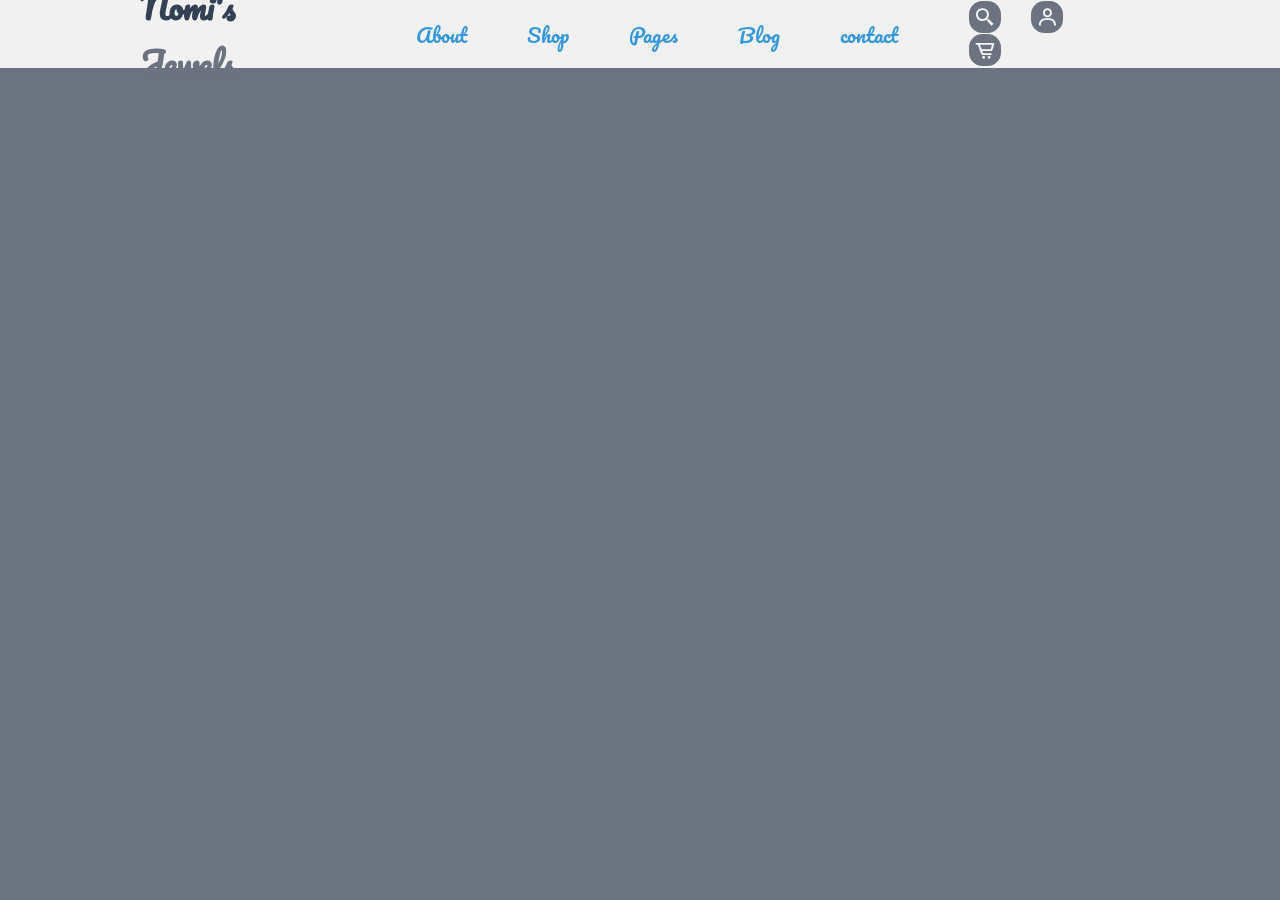
==== index.html @ 0aab764e "my project1" ====
<!DOCTYPE html>
<html lang="en">
  <head>
    <meta charset="UTF-8" />
    <meta name="viewport" content="width=device-width, initial-scale=1.0" />
    <title>my website</title>
    <link rel="stylesheet" href="style.css" />
    <link
      href="https://unpkg.com/boxicons@2.1.4/css/boxicons.min.css"
      rel="stylesheet"
    />
  </head>
  <body>
    <!------ head section design------>
    
      <nav class="head">
      <h1 style="margin-right: 1px;">Nomi's <span>Jewels</span></h1>
      <ul class="navba">
        <li><a href="" class="active"></a></li>
        <li><a href=""> About</a></li>
        <li><a href=""> Shop</a></li>
        <li><a href=""> Pages</a></li>
        <li><a href=""> Blog</a></li>
        <li><a href=""> contact</a></li>
      </ul>
      <div class="icons" style=  margin-left:41px;>
        <a href=""><i class="bx bx-search-alt-2" style="margin-right: 26px;"></i></a>
        <a href=""><i class="bx bx-user" style="margin-right: 26px;"></i></a>
        <a href=""><i class="bx bx-cart-alt" style="margin-right: 26px;"></i></a>
        </div>
        <div class="bx bx menu" id="menu-icon">
          <i class='bx bx-menu-alt-right' ></i>
          </div>
    </nav>

    <!------ home section design------>
    <section class="home">
      <div class="home-text">
        <!-- <h1 style="color: black;"> welcome to Nomi's <span style="color: white;font-family: pacifico;"> Jewels</span></h1> -->
        <div class="two"></div>
        
        <div class="three"></div>
        <div class="four"></div>
        <div class="five"></div>

        <!-- <h3>in this season, find the best🔥🔥! </h3> -->
        <!-- <h2>Exclusive collection for everyone</h2> -->
        <!-- <a href="" class="btn">Explore now</a> -->
      </div>
      <div class="home-img">
      <img src="" alt="">
      </div>
    </section>
    <!-- custom js link -->
    <script type="text/javascript" src="script.js"></script>
  </body>
</html>
---- style.css ----
@import url("https://fonts.googleapis.com/css2?family=Pacifico&display=swap");

* {
  margin: 0;
  padding: 0;
  box-sizing: border-box;
  text-decoration: none;
  list-style: none;
}
:root {
  --bg-color: #f1f1f1;
  --text-color: #0f172a;
  --main-color: #6b7280;
  --other-color: #334155;
  --big-font: 4.3rem;
  --p-font: 1rem;
}
body {
  background-color: var(--bg-color);
  color: var(--text-color);
}
nav {
    background-color: white;
    font-family: "Pacifico", sans-serif;
  position: sticky;
  top: 0;
  top: 0;
  width: 100%;
  height: 70px;
  z-index: 1000;
  display: flex;
  align-items: center;
  justify-content: space-around;
  padding: 17px 11%;
  background: transparent;
  border-bottom: 2px solid #6b7280;
  transition: all 0.45s ease;
}
nav{
}

.navba {
    

  display: flex;
  
}

.navba a {
  font-size: 20px;
  font-weight: 400;
  padding: 10px 25px;
  margin: 0 5px;
  background: transparent;
  transition: all 0.45s ease;
  color: #3498db;
}
.navba a:hover {
  background: #6b7280;
  color: #334155;
  transition: all 0.4s ease-in-out;
}
h1 {
  color: #334155;
}
span {
  color:#6b7280;
}
h1:hover {
  color: #3498db;
}
span:hover {
    color: #334155;
}
.icons i {
  font-size: 22px;
  background: #6b7280;
  display: inline-flex;
  align-items: center;
  border-radius: 42%;
  transition: all 0.45s ease;
  padding: 5px;
  color: whitesmoke ;

}
.icons i:hover{
    transform: scale(0.95);
}
#menu-icon{
    font-size: 40px;
    z-index: 10001;
    display:none ;
    cursor: pointer;
}
section{
    padding: 100px 11% 90px;
}


.home{
    position: fixed;
    background-color: #6b7280;
    height: 100vh;
    width: 100%;
    background-size: cover;
    display: grid;
    gap: 1.5rem;
    grid-template-columns: repeat(2, 1fr);
}
.span-two{
color: white;
}

.one{
  /* position: absolute; */
  /* width: 100px; */
  /* height: 100px; */
  /* border-radius: 50%; */
  /* left: 82%; */
  /* top: 20px; */
    background-color: ;
  

}
.five{
  position: absolute;
  width: 100px;
  height: 100px;
  border-radius: 50%;
  left: 82%;
  top: 20px;
    background-color:#f5;  

}
.two{
  position: absolute;
  width: 100px;
  height: 100px;
  border-radius: 50%;
  left: 82%;
  top: 20px;
    background-color: #f5;
    
    

}
.three{
  position: absolute;
  width: 100px;
  height: 100px;
  border-radius: 50%;
  left: 82%;
  top: 20px;
    background-color: #5;
    
    

}
.four{
  position: absolute;
  width: 100px;
  height: 100px;
  border-radius: 50%;
  left: 82%;
  top: 20px;
    background-color: #5;
    
    

}
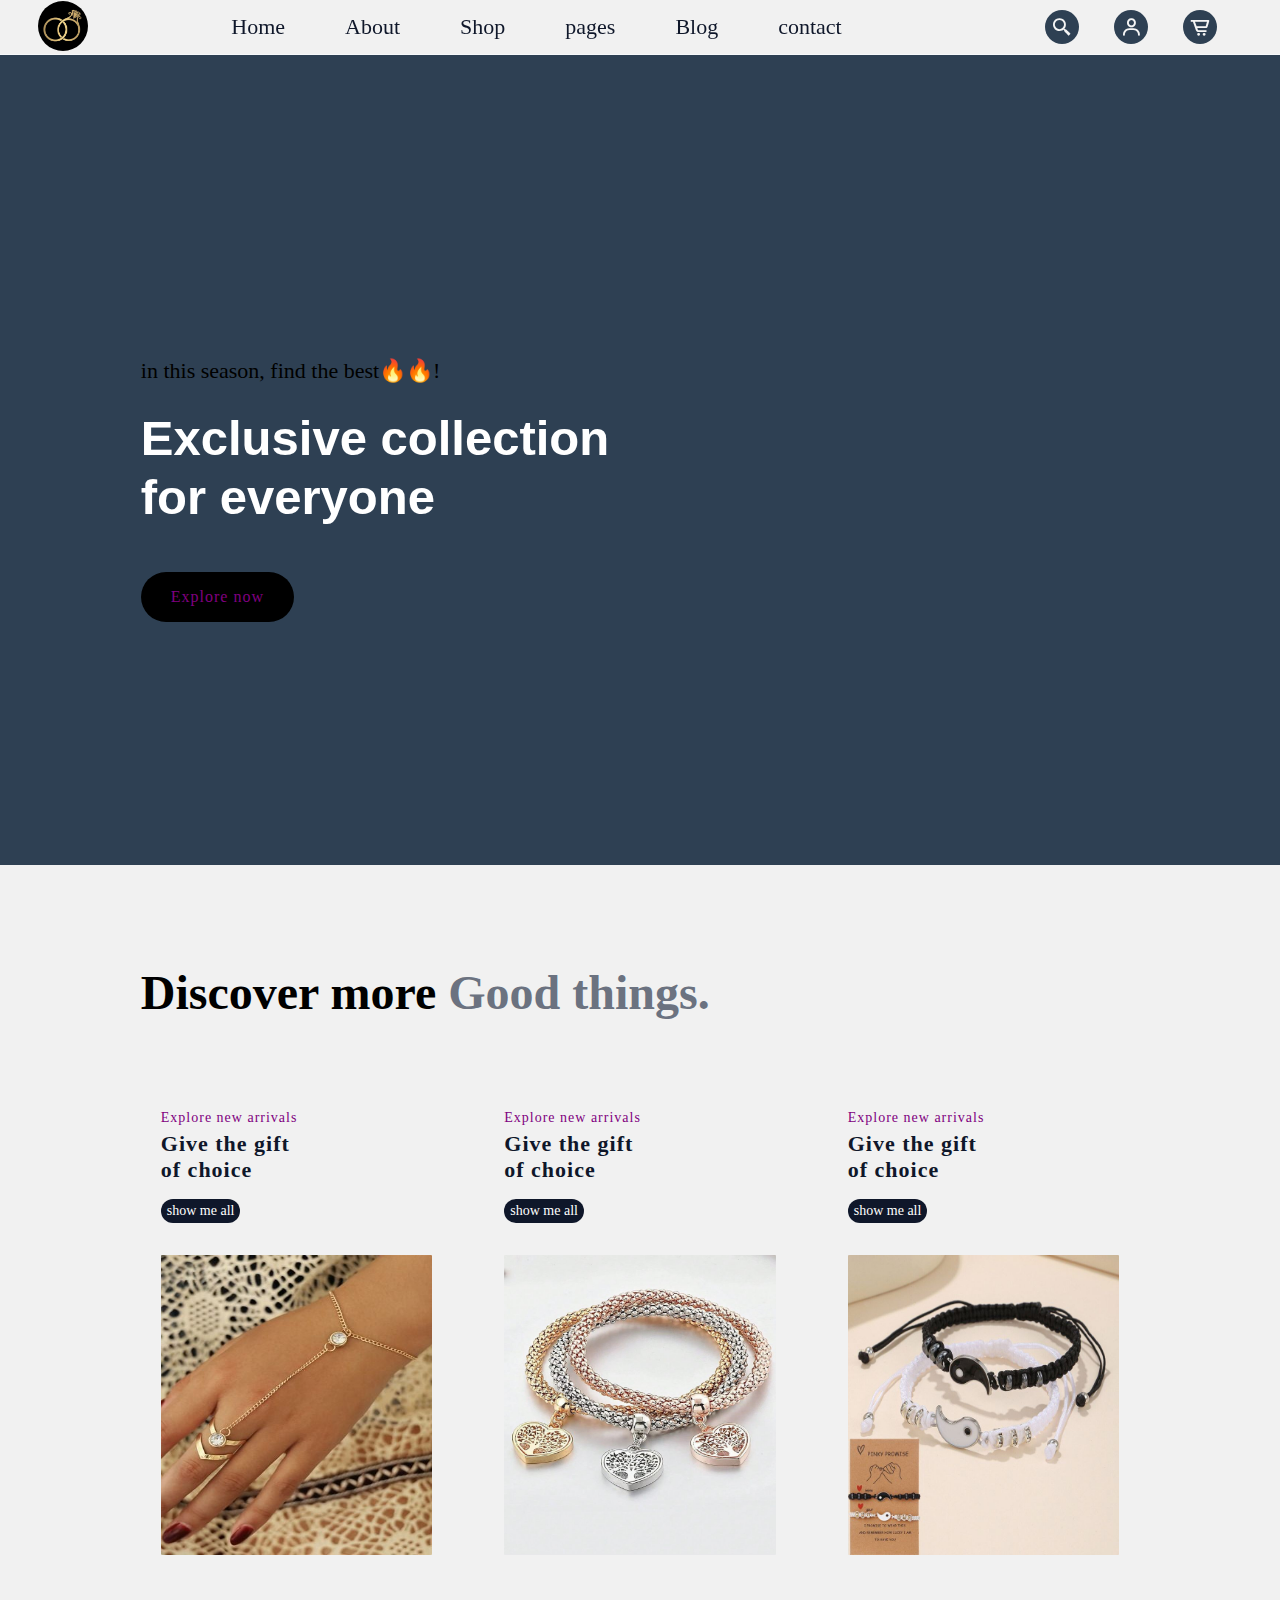
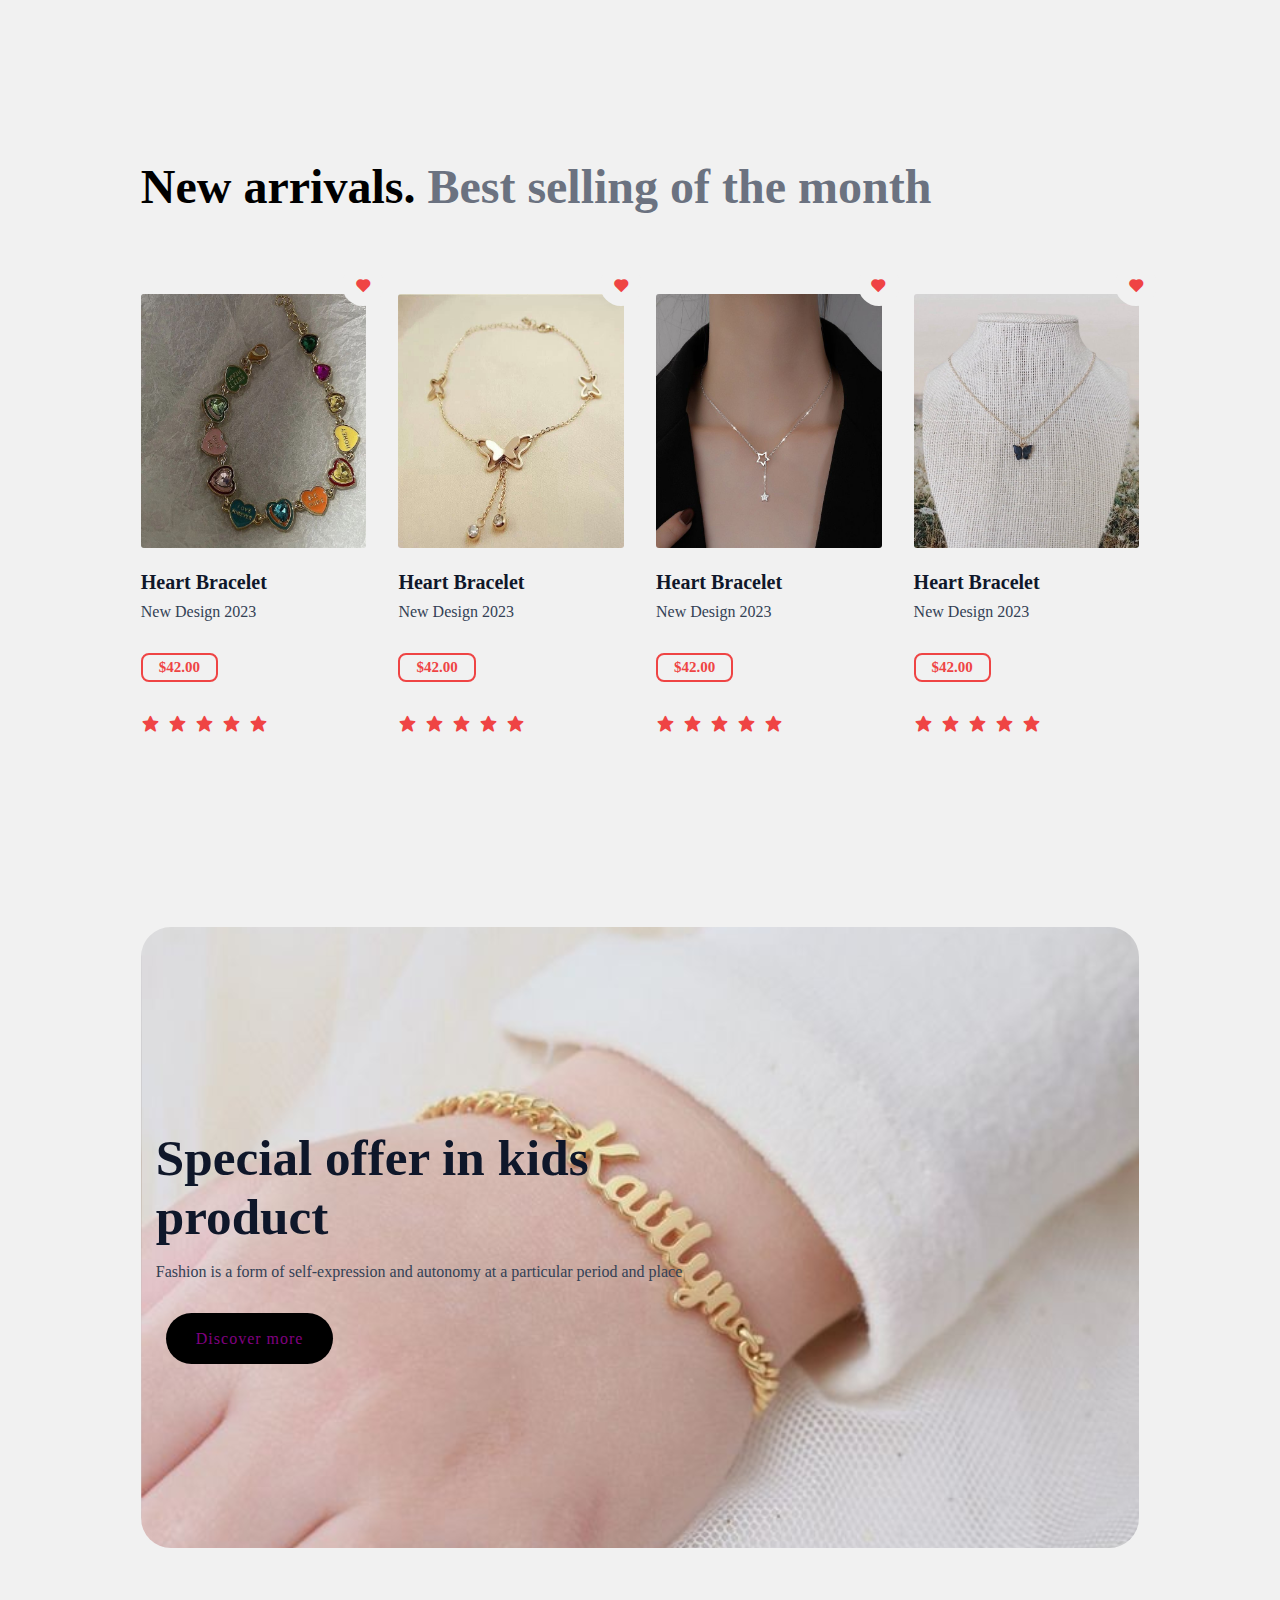
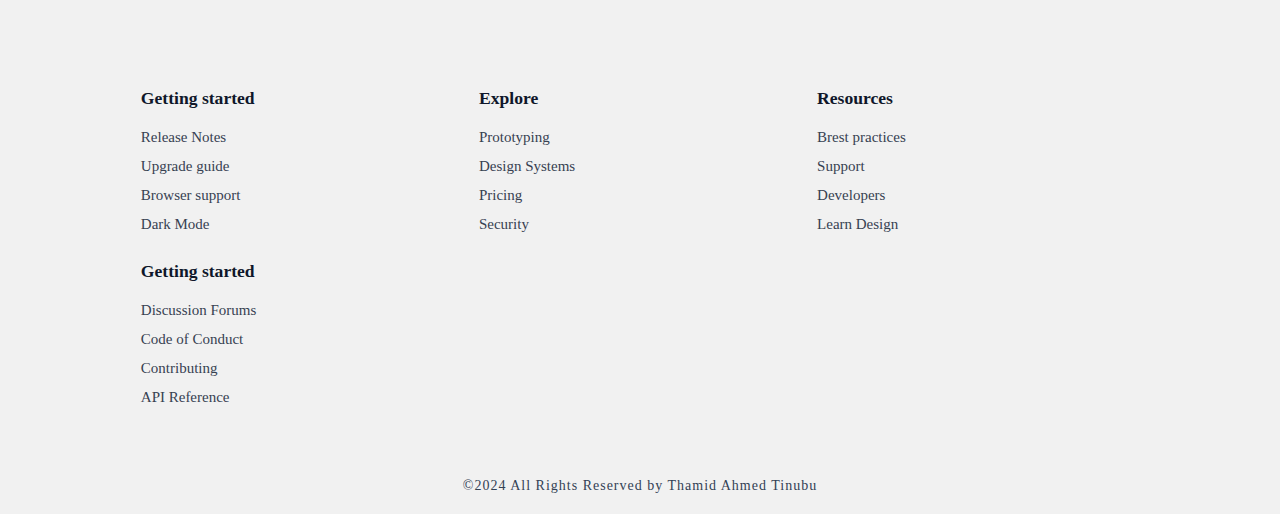
==== commit 482d2053: "ecom" ====
--- a/index.html
+++ b/index.html
@@ -9,49 +9,242 @@
       href="https://unpkg.com/boxicons@2.1.4/css/boxicons.min.css"
       rel="stylesheet"
     />
+
   </head>
   <body>
     <!------ head section design------>
     
-      <nav class="head">
-      <h1 style="margin-right: 1px;">Nomi's <span>Jewels</span></h1>
-      <ul class="navba">
-        <li><a href="" class="active"></a></li>
-        <li><a href=""> About</a></li>
-        <li><a href=""> Shop</a></li>
-        <li><a href=""> Pages</a></li>
-        <li><a href=""> Blog</a></li>
-        <li><a href=""> contact</a></li>
-      </ul>
-      <div class="icons" style=  margin-left:41px;>
-        <a href=""><i class="bx bx-search-alt-2" style="margin-right: 26px;"></i></a>
-        <a href=""><i class="bx bx-user" style="margin-right: 26px;"></i></a>
-        <a href=""><i class="bx bx-cart-alt" style="margin-right: 26px;"></i></a>
-        </div>
-        <div class="bx bx menu" id="menu-icon">
-          <i class='bx bx-menu-alt-right' ></i>
-          </div>
-    </nav>
+      <header>
+      <a href="#"> <img class="lodo" src="logo (2).jpg"></a>
+        <ul class="navba"> 
+          <li><a href="#" class="active">Home</a></li>
+          <li><a href="#"> About</a></li>
+          <li><a href="#"> Shop</a></li>
+          <li><a href="#"> pages</a></li>
+          <li><a href="#"> Blog</a></li>
+          <li><a href="#"> contact</a></li>
+        </ul>
+      <div class="icons">
+        <a href=""><i class="bx bx-search-alt-2"></i></a>
+        <a href=""><i class="bx bx-user"></i></a>
+        <a href=""><i class="bx bx-cart-alt"></i></a>
+        </div>
+        <div class="bx bx-menu" id="menu-icon"></div>
+        </header>
 
     <!------ home section design------>
     <section class="home">
       <div class="home-text">
-        <!-- <h1 style="color: black;"> welcome to Nomi's <span style="color: white;font-family: pacifico;"> Jewels</span></h1> -->
-        <div class="two"></div>
-        
-        <div class="three"></div>
-        <div class="four"></div>
-        <div class="five"></div>
-
-        <!-- <h3>in this season, find the best🔥🔥! </h3> -->
-        <!-- <h2>Exclusive collection for everyone</h2> -->
-        <!-- <a href="" class="btn">Explore now</a> -->
+        <div class="one"></div>
+        <h4 style="color: black;">in this season, find the best🔥🔥! </h4>
+        <h1>Exclusive collection for everyone</h1>
+        <a href="" class="btn">Explore now</a>
       </div>
       <div class="home-img">
       <img src="" alt="">
       </div>
     </section>
-    <!-- custom js link -->
-    <script type="text/javascript" src="script.js"></script>
+    <!------ feature section design------>
+<section>
+  <div class="middle-text" >
+    <h2>Discover more <span class="span">Good things.</span></h2>
+  </div>
+  <div class="feature-content">
+    <div class="row">
+      <div class="main-row">
+        <div class="row-text">
+          <h6>Explore new arrivals</h6>
+          <h3>Give the gift <br> of choice</h3>
+          <a href="#" class="row-btn">show me all</a>
+        </div>
+        <div class="row-img">
+          <img src="4f55c4826c6e133d784f3bf68647e732.jpg" alt="">
+      </div>
+    </div>
+  </div>
+  <div class="row row2">
+    <div class="main-row">
+      <div class="row-text">
+        <h6>Explore new arrivals</h6>
+        <h3>Give the gift <br> of choice</h3>
+        <a href="#" class="row-btn">show me all</a>
+      </div>
+      <div class="row-img">
+        <img src="9d2e028366bc26a802c948817f7be4c3.jpg" alt="">
+    </div>
+  </div>
+</div>
+<div class="row row3">
+  <div class="main-row">
+    <div class="row-text">
+      <h6>Explore new arrivals</h6>
+      <h3>Give the gift <br> of choice</h3>
+      <a href="#" class="row-btn">show me all</a>
+    </div>
+    <div class="row-img">
+      <img src="0bcc64d04c70466705602a130b49276b.jpg" alt="">
+  </div>
+</div>
+</div>
+</div>
+</section>
+
+<!----- product section design ----->
+<section class="product">
+  <div class="middle-text">
+    <h2>New arrivals. <span class="span">Best selling of the month</span></h2>
+  </div>
+  <div class="product-content">
+    <div class="box">
+    <div class="box-img">
+     <img src="a662f1a9cefe958923cec42e80f8515d.jpg" alt="">
+    </div>
+    <h3>Heart Bracelet</h3>
+    <h4>New Design 2023</h4>
+    <div class="inbox">
+      <div>
+        <a href="#" class="price">$42.00</a>
+      </div>
+      <div class="rating">
+   <a href="#"><i class='bx bxs-star'></i></a>
+   <a href="#"><i class='bx bxs-star'></i></a>
+   <a href="#"><i class='bx bxs-star'></i></a>
+   <a href="#"><i class='bx bxs-star'></i></a>
+   <a href="#"><i class='bx bxs-star'></i></a>
+      </div>
+    </div>
+    <div class="heart">
+      <i class='bx bxs-heart'></i>
+    </div>
+    </div>
+
+    <div class="box">
+      <div class="box-img">
+       <img src="cc18ff19210de4fbde574428f8991ca0.jpg" alt="">
+      </div>
+      <h3>Heart Bracelet</h3>
+      <h4>New Design 2023</h4>
+      <div class="inbox">
+        <div>
+          <a href="#" class="price">$42.00</a>
+        </div>
+        <div class="rating">
+     <a href="#"><i class='bx bxs-star'></i></a>
+     <a href="#"><i class='bx bxs-star'></i></a>
+     <a href="#"><i class='bx bxs-star'></i></a>
+     <a href="#"><i class='bx bxs-star'></i></a>
+     <a href="#"><i class='bx bxs-star'></i></a>
+        </div>
+      </div>
+      <div class="heart">
+        <i class='bx bxs-heart'></i>
+      </div>
+      </div>
+
+      <div class="box">
+        <div class="box-img">
+         <img src="d39157ffe2e36e3da46c13f61c37a29c.jpg" alt="">
+        </div>
+        <h3>Heart Bracelet</h3>
+        <h4>New Design 2023</h4>
+        <div class="inbox">
+          <div>
+            <a href="#" class="price">$42.00</a>
+          </div>
+          <div class="rating">
+       <a href="#"><i class='bx bxs-star'></i></a>
+       <a href="#"><i class='bx bxs-star'></i></a>
+       <a href="#"><i class='bx bxs-star'></i></a>
+       <a href="#"><i class='bx bxs-star'></i></a>
+       <a href="#"><i class='bx bxs-star'></i></a>
+          </div>
+        </div>
+        <div class="heart">
+          <i class='bx bxs-heart'></i>
+        </div>
+        </div>
+
+        <div class="box">
+          <div class="box-img">
+           <img src="f229b5c9bf7b007d90202a8f1b53747b.jpg" alt="" >
+          </div>
+          <h3>Heart Bracelet</h3>
+          <h4>New Design 2023</h4>
+          <div class="inbox">
+            <div>
+              <a href="#" class="price">$42.00</a>
+            </div>
+            <div class="rating">
+         <a href="#"><i class='bx bxs-star'></i></a>
+         <a href="#"><i class='bx bxs-star'></i></a>
+         <a href="#"><i class='bx bxs-star'></i></a>
+         <a href="#"><i class='bx bxs-star'></i></a>
+         <a href="#"><i class='bx bxs-star'></i></a>
+            </div>
+          </div>
+          <div class="heart">
+            <i class='bx bxs-heart'></i>
+          </div>
+          </div>
+  </div>
+</section>
+
+<!----- cta section design  ----->
+<section class="cta-content">
+  <div class="cta">
+    <div class="cta-text">
+      <h3> Special offer in kids <br> product</h3>
+      <p>Fashion is a form of self-expression and autonomy at a particular period and place </p>
+      <a href="" class="btn">Discover more</a>
+
+    </div>
+  </div>
+</section>
+
+<!----- contact section design  ----->
+<section class="contact">
+  <div class="main-contact">
+    <div class="contact-content">
+      <h5>Getting started</h5>
+<li><a href="#">Release Notes</a></li>
+<li><a href="#">Upgrade guide</a></li>
+<li><a href="#">Browser support</a></li>
+<li><a href="#">Dark Mode</a></li>
+    </div>
+      <div class="contact-content">
+        <h5> Explore</h5>
+  <li><a href="#">Prototyping</a></li>
+  <li><a href="#">Design Systems</a></li>
+  <li><a href="#">Pricing</a></li>
+  <li><a href="#">Security</a></li>
+      </div>
+
+        <div class="contact-content">
+          <h5>Resources</h5>
+    <li><a href="#">Brest practices</a></li>
+    <li><a href="#">Support</a></li>
+    <li><a href="#">Developers </a></li>
+    <li><a href="#">Learn Design</a></li>
+        </div>
+
+          <div class="contact-content">
+            <h5>Getting started</h5>
+      <li><a href="#"> Discussion Forums</a></li>
+      <li><a href="#">Code of Conduct</a></li>
+      <li><a href="#">Contributing</a></li>
+      <li><a href="#">API Reference</a></li>
+          </div>
+  </div>
+</section>
+<div class="end-text">
+  <p>©2024 All Rights Reserved by Thamid Ahmed Tinubu</p>
+</div>
+
+<script src="https://unpkg.com/scrollreveal"></script>
+
+<!-- custom js link -->
+
+<script src="js/script.js" ></script>
+
   </body>
 </html>
--- a/style.css
+++ b/style.css
@@ -1,4 +1,4 @@
-@import url("https://fonts.googleapis.com/css2?family=Pacifico&display=swap");
+@import url("https://fonts.googleapis.com/css2?family=Afacad+Flux:wght@100..1000&family=Dancing+Script:wght@400..700&family=Pacifico&family=Roboto:ital,wght@0,100;0,300;0,400;0,500;0,700;0,900;1,100;1,300;1,400;1,500;1,700;1,900&display=swap");
 
 * {
   margin: 0;
@@ -6,6 +6,7 @@
   box-sizing: border-box;
   text-decoration: none;
   list-style: none;
+  font-family: "";
 }
 :root {
   --bg-color: #f1f1f1;
@@ -19,152 +20,438 @@
   background-color: var(--bg-color);
   color: var(--text-color);
 }
-nav {
-    background-color: white;
-    font-family: "Pacifico", sans-serif;
-  position: sticky;
+header {
+  position:sticky;
+  font-family: pacifico;
+  right: 0;
   top: 0;
-  top: 0;
-  width: 100%;
-  height: 70px;
+  height: 55px;
   z-index: 1000;
   display: flex;
   align-items: center;
-  justify-content: space-around;
-  padding: 17px 11%;
-  background: transparent;
-  border-bottom: 2px solid #6b7280;
-  transition: all 0.45s ease;
-}
-nav{
-}
-
+  justify-content: space-between;
+  border-bottom: 1px solid #f7f9fb;
+  transition: all 0.45s ease;
+    padding:17px 11%;
+}
+header.sticky{
+  background:var(--bg-color); 
+  padding: 14px 11%;
+}
+.lodo{
+  position: absolute;
+  font-size: 60px;
+  position: absolute;
+  bottom: 3px;
+  height: 50px;
+  border-radius: 50%;
+
+}
 .navba {
-    
-
-  display: flex;
-  
+  display: flex;
 }
 
 .navba a {
-  font-size: 20px;
+  font-family: poppins;
+  font-size: 22px;
   font-weight: 400;
   padding: 10px 25px;
   margin: 0 5px;
   background: transparent;
   transition: all 0.45s ease;
-  color: #3498db;
+  color: #0f172a;
+  border-radius: 30px;
 }
 .navba a:hover {
-  background: #6b7280;
-  color: #334155;
-  transition: all 0.4s ease-in-out;
-}
-h1 {
-  color: #334155;
-}
-span {
-  color:#6b7280;
-}
-h1:hover {
-  color: #3498db;
-}
-span:hover {
-    color: #334155;
+  color: #2e4053;
+  background: #f7f9fb;
+}
+.one {
+  width: 50px;
+  height: 50px;
+}
+.icons {
+  display: flex;
+  align-items: center;
 }
 .icons i {
   font-size: 22px;
-  background: #6b7280;
+  background: #2e4053;
   display: inline-flex;
   align-items: center;
-  border-radius: 42%;
-  transition: all 0.45s ease;
-  padding: 5px;
-  color: whitesmoke ;
-
-}
-.icons i:hover{
-    transform: scale(0.95);
-}
-#menu-icon{
-    font-size: 40px;
-    z-index: 10001;
-    display:none ;
-    cursor: pointer;
-}
-section{
-    padding: 100px 11% 90px;
-}
-
-
+  border-radius: 50%;
+  transition: all 0.45s ease;
+  padding: 6px;
+  color: whitesmoke;
+  margin-right: 25px;
+  margin-left: 10px;
+  transition: all .45s ease;
+}
+.icons i:hover {
+  transform: scale(0.95);
+}
+#menu-icon {
+  font-size: 35px;
+  z-index: 10001;
+  display: none;
+  cursor: pointer;
+}
+section {
+  padding: 100px 11% 90px;
+}
+
+.home {
+  background-size: cover;
+  background-color: #2e4053;
+  height: 100vh;
+  width: 100%;
+  position: relative;
+  display: grid;
+  grid-template-columns: repeat(2, 1fr);
+  align-items: center;
+  gap: 1.5rem;
+}
+
+.home-text h1 {
+  font-size: 49px;
+  color: white;
+  font-family: "poppins", sans-serif;
+  line-height: 1.2;
+  margin: 25px 0 45px;
+}
+.home-text h4 {
+  font-weight: 400;
+  font-size: 22px;
+}
+.btn {
+  display: inline-block;
+  padding: 16px 30px;
+  background: #000000;
+  letter-spacing: 1px;
+  font-size: 16px;
+  border-radius: 30px;
+  transition: all 0.45s ease;
+  color: purple;
+}
+.btn:hover {
+  letter-spacing: 2px;
+  opacity: 0.9;
+  color: red;
+}
+.middle-text {
+  font-size: var(--h2-font);
+  color: black;
+  font-weight: 600;
+}
+.span {
+  color: var(--main-color);
+}
+.feature-content {
+  display: grid;
+  grid-template-columns: repeat(auto-fit, minmax(300px, auto));
+  gap: 2rem;
+  align-items: center;
+  margin-top: 5rem;
+}
+.row {
+  padding: 10px 20px;
+  border-radius: 20px;
+  transition: all 0.45s ease;
+}
+.main-row {
+  display: flex;
+  flex-wrap: wrap;
+  align-items: center;
+  gap: 2rem;
+}
+.row-img img {
+  height: 300px;
+  width: 300px;
+  max-width: 100%;
+  border-radius: 1px;
+}
+.row-text h6 {
+  font-size: 14px;
+  font-weight: 500;
+  color: purple;
+  margin-bottom: 3px;
+  letter-spacing: 1px;
+}
+.row-text h6:hover {
+  color: red;
+}
+.row-text h3 {
+  letter-spacing: 1px;
+  margin-bottom: 6px;
+  font-size: 22px;
+  font-weight: 600;
+}
+.row-btn {
+  display: inline-block;
+  padding: 2px;
+  background: var(--text-color);
+  color: white;
+  font-size: 14px;
+  border-radius: 30px;
+  padding: 4px 6px;
+  transition: all 0.45s ease;
+}
+.row-btn:hover {
+  letter-spacing: 1px;
+  color: #6c5;
+}
+.row:hover {
+  transform: translateY(-10px);
+  cursor: pointer;
+}
+.product-content {
+  display: grid;
+  grid-template-columns: repeat(auto-fit, minmax(200px, auto));
+  gap: 2rem;
+  align-items: center;
+  margin-top: 5rem;
+}
+.box {
+  position: relative;
+}
+.box-img img {
+  width: 100%;
+  height: 254px;
+  margin-bottom: 1.2rem;
+  border-radius: 3px;
+  transition: all 0.45s ease;
+}
+.box h3 {
+  font-size: 20px;
+  font-weight: 600;
+  margin-bottom: 10px;
+  line-height: 1.1;
+}
+.box h4 {
+  font-size: var(--p-font);
+  color: var(--other-color);
+  font-weight: 500;
+  margin-bottom: 2rem;
+}
+.inbox {
+  display: flex;
+  flex-wrap: wrap;
+  align-items: center;
+  justify-content: space-between;
+  gap: 2rem;
+}
+.price {
+  display: inline-block;
+  padding: 4px 16px;
+  background: transparent;
+  border: 2px solid #ef4444;
+  color: #ef4444;
+  border-radius: 8px;
+  font-size: 15px;
+  font-weight: 600;
+  transform: all 0.45s ease;
+}
+.price:hover {
+  letter-spacing: 1px;
+}
+.rating a{
+  font-size: 19px;
+  color: #ef4444;
+  margin-right: 4px;
+}
+.heart i{
+  position: absolute;
+  height: 42px;
+  width: 42px;
+  display: inline-flex;
+  top: -30px;
+  right: -18px;
+align-items: center;
+justify-content: center;
+color: #ef4444;
+font-size: 17px;
+transition: all .45s ease;
+background:var(--bg-color);
+border-radius: 50%;
+}
+.heart i:hover{
+cursor: pointer;
+color: var(--bg-color);
+background: #ef4444;
+
+}
+.cta{
+  background: url(kid.jpg);
+  height: 69vh;
+  background-position: center;
+  background-size: cover;
+  display: flex;
+  align-items: center;
+  justify-content: flex-start;
+  border-radius: 30px;
+}
+
+
+.cta-text h3{
+  position: relative;
+  bottom: 1rem;
+  color: #0f172a;
+  font-size: 3.2rem;
+  right: -10px;
+  align-items: center;
+  justify-content: center;
+  left: -40px;
+}
+.cta-text p{
+  font-weight: 450;
+  position: relative;
+  color: var(--other-color);
+  font-size: 1rem;
+  line-height: 1.5;
+  right: -10px;
+  align-items: center;
+  justify-content: center;
+  line-height: 1.2;
+  left: -40px;
+}
+.cta-text a{
+  position: relative;
+  bottom: -2rem;
+  font-size: 1rem;
+  letter-spacing: 1px;
+  right: -10px;
+  align-items: center;
+  justify-content: center;
+  transition: all 0.45s ease;
+  line-height: 1.2;
+  left: -30px;
+}
+.contact{
+  padding: 50px 11% 40px;
+}
+.main-contact{
+  display: grid;
+  grid-template-columns: repeat(auto-fit, minmax(250px, auto));
+  gap: 1rem;
+  align-items: center
+}
+.contact-content h5{
+font-size: 1.1rem;
+margin-bottom: 20px;
+}
+.contact-content li{
+  margin-bottom: 12px;
+}
+.contact-content li a{
+  display: block;
+  font-size: 15px;
+  color: #374151;
+  font-weight: 400;
+  transition: all .45s ease;
+}
+.contact-content li a:hover{
+  color: var(--text-color);
+  transform: translateX(-5px);
+}
+.end-text p{
+  text-align: center;
+  padding: 20px;
+  font-size: 14px;
+  letter-spacing: 1px;
+  color: var(--other-color);
+}
+@media (max-width: 1700px){
+  header{
+    padding: 12px 3%;
+  }
+  header.sticky{
+    padding: 10px 3%;
+  }
+  section{
+    pad: 80px 3% 70px;
+  }
+  .home{
+    gap :1rem;
+  }
+}
+@media (max-width:1515px){
+  :root{
+    --big-font:3.3rem;
+    --h2-font:2rem;
+  }
+}
+
+@media (max-width:1410px){
+  .row-text h6{
+    margin-bottom: 5px;
+  }
+  .row-text h3{
+    margin-bottom: 1rem;
+  }
+  .cta-text{
+    margin-left: 55px;
+  }
+  .home{
+    height: 90vh;
+  }
+}
+   @media (max-width:1200px){
+    #menu-icon{
+      display: initial;
+      height: 50px;
+      width: 50px;
+      background: #f7f9fb;
+      display: inline-flex;
+      justify-content: center;
+      align-items: center;
+      border-radius: 50%;
+      color: var(--other-color);
+      font-size: 32px;
+    }
+    .navba{
+      position: absolute;
+      top: 100%;
+      right: -100%;
+      width: 300px;
+      height: 125vh;
+      background:var(--bg-color);
+display: flex;
+flex-direction: column;
+align-items: center;
+padding: 130px 30px;
+transition: all .45 ease;
+    }
+    .navba a{
+      display: block;
+      margin: 1.1rem;
+    }
+    .navba.open{
+      right: 0;
+    }
+   }
+   @media (max-width:940px){
 .home{
-    position: fixed;
-    background-color: #6b7280;
-    height: 100vh;
-    width: 100%;
-    background-size: cover;
-    display: grid;
-    gap: 1.5rem;
-    grid-template-columns: repeat(2, 1fr);
-}
-.span-two{
-color: white;
-}
-
-.one{
-  /* position: absolute; */
-  /* width: 100px; */
-  /* height: 100px; */
-  /* border-radius: 50%; */
-  /* left: 82%; */
-  /* top: 20px; */
-    background-color: ;
-  
-
-}
-.five{
-  position: absolute;
-  width: 100px;
-  height: 100px;
-  border-radius: 50%;
-  left: 82%;
-  top: 20px;
-    background-color:#f5;  
-
-}
-.two{
-  position: absolute;
-  width: 100px;
-  height: 100px;
-  border-radius: 50%;
-  left: 82%;
-  top: 20px;
-    background-color: #f5;
-    
-    
-
-}
-.three{
-  position: absolute;
-  width: 100px;
-  height: 100px;
-  border-radius: 50%;
-  left: 82%;
-  top: 20px;
-    background-color: #5;
-    
-    
-
-}
-.four{
-  position: absolute;
-  width: 100px;
-  height: 100px;
-  border-radius: 50%;
-  left: 82%;
-  top: 20px;
-    background-color: #5;
-    
-    
-
-}
+  grid-template-columns: 1fr;
+  text-align: center;
+  height: 117vh;
+}
+.home-text{
+  padding-top: 50px;
+  .icon i{
+    margin-right: 15px;
+    margin-left: 5px;
+  }
+}
+ }
+ @media (max-width:580px){
+:root{
+  --big-font:3rem;
+  --h2-:1.8rem;
+}
+.cta-text{
+  margin-left: 30px;
+}
+.cta-text h3{
+  font-size: 2.4rem;
+}
+ }
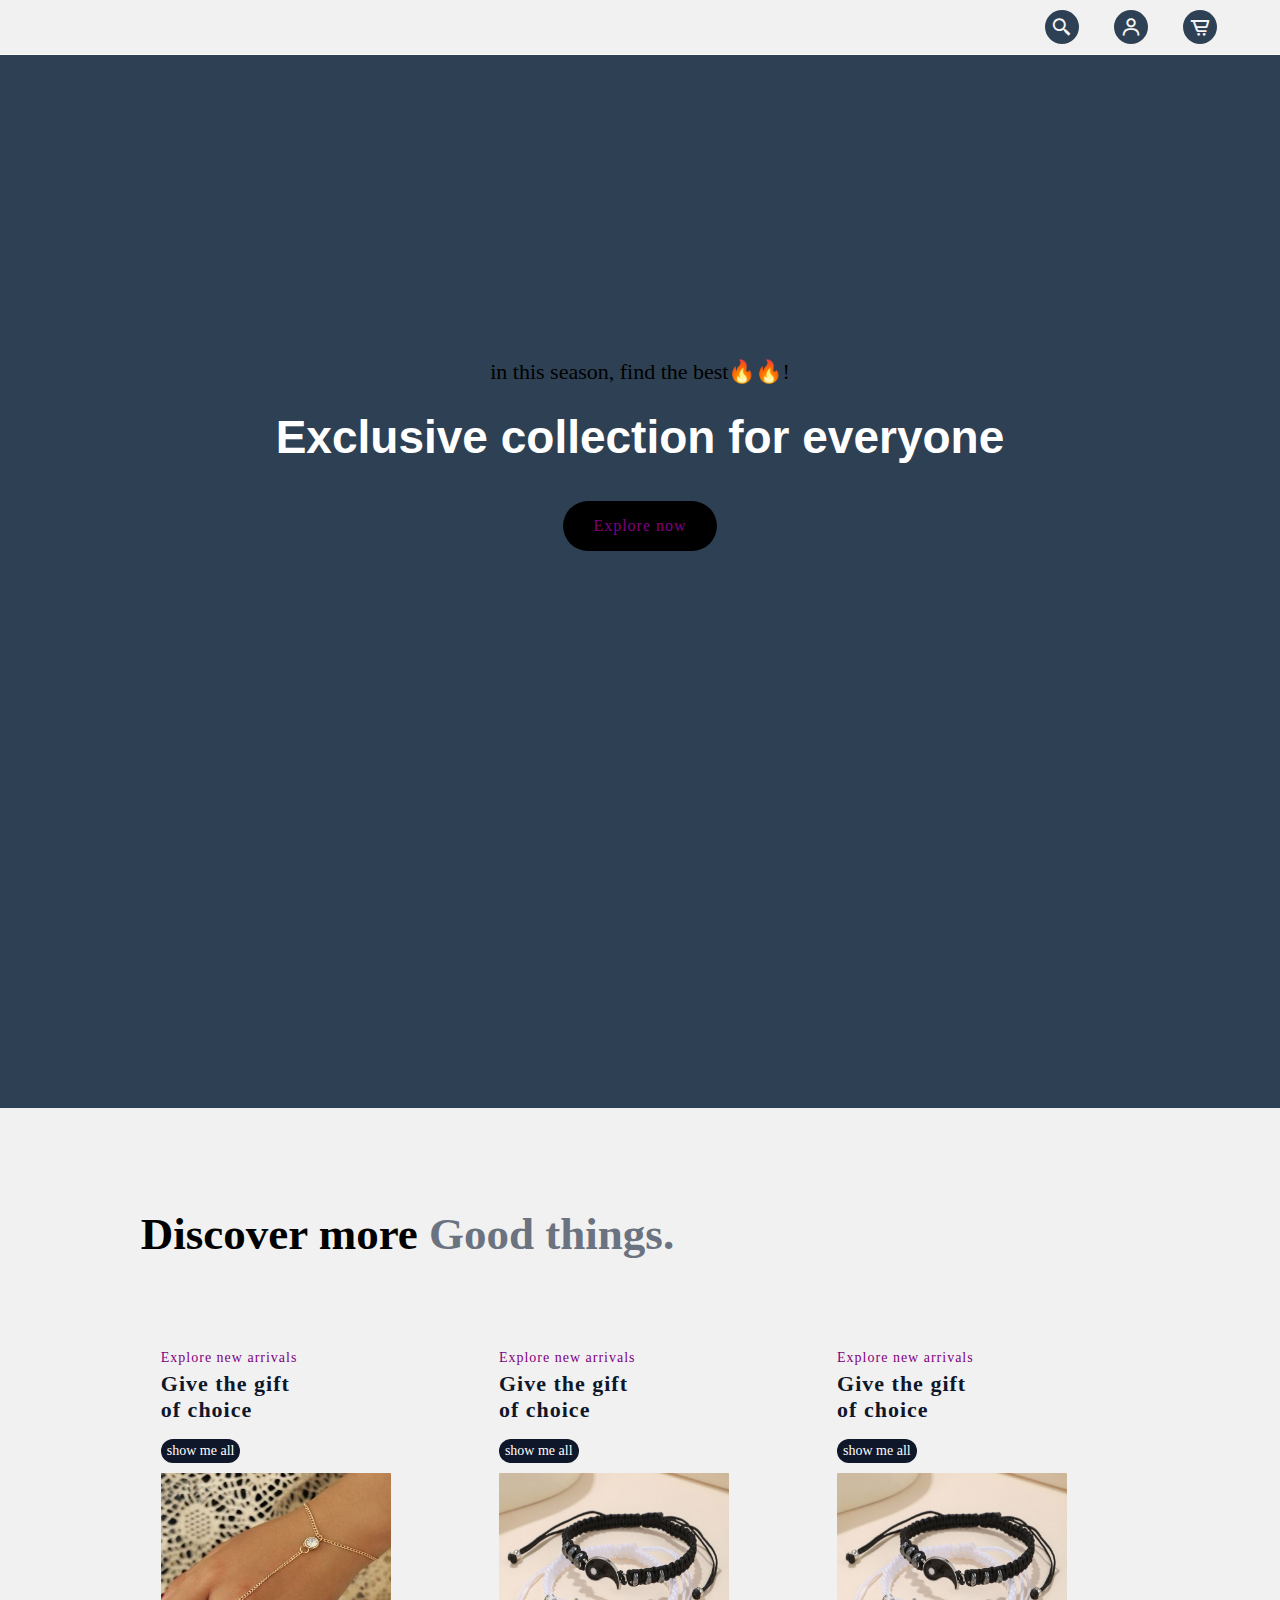
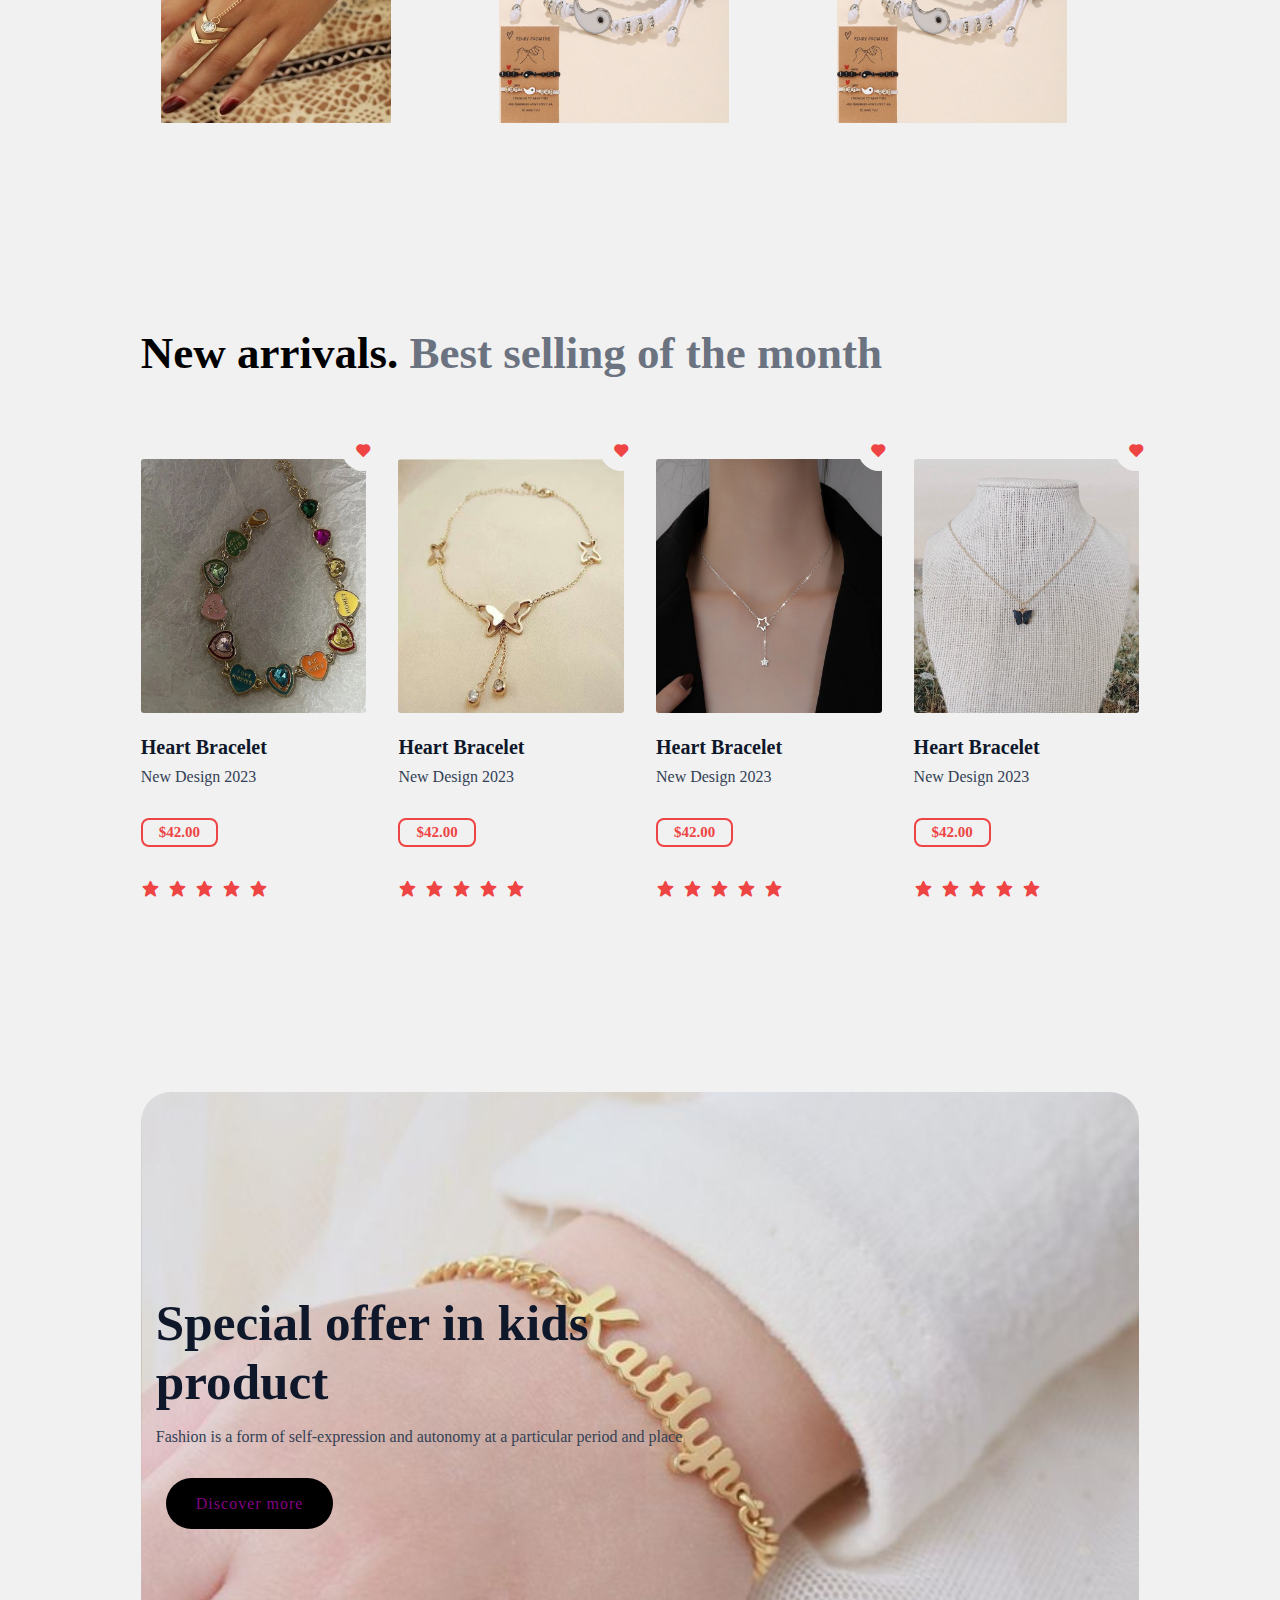
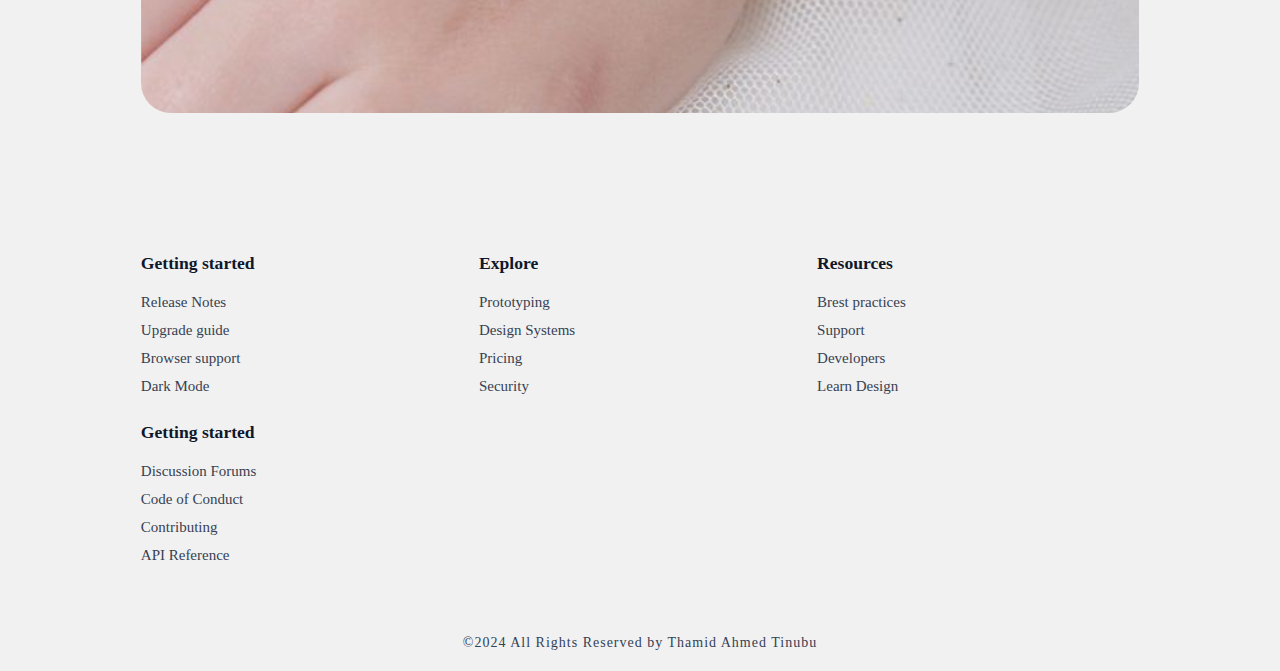
==== commit b4fbf2c6: "ecom" ====
--- a/index.html
+++ b/index.html
@@ -16,14 +16,14 @@
     
       <header>
       <a href="#"> <img class="lodo" src="logo (2).jpg"></a>
-        <ul class="navba"> 
-          <li><a href="#" class="active">Home</a></li>
+      <!-- <ul class="navba"
+          <li><a href="#" class="active"></a></li>
           <li><a href="#"> About</a></li>
           <li><a href="#"> Shop</a></li>
           <li><a href="#"> pages</a></li>
           <li><a href="#"> Blog</a></li>
           <li><a href="#"> contact</a></li>
-        </ul>
+          </ul>   -->
       <div class="icons">
         <a href=""><i class="bx bx-search-alt-2"></i></a>
         <a href=""><i class="bx bx-user"></i></a>
@@ -62,7 +62,7 @@
       </div>
     </div>
   </div>
-  <div class="row row2">
+  <div class="row row3">
     <div class="main-row">
       <div class="row-text">
         <h6>Explore new arrivals</h6>
@@ -70,10 +70,11 @@
         <a href="#" class="row-btn">show me all</a>
       </div>
       <div class="row-img">
-        <img src="9d2e028366bc26a802c948817f7be4c3.jpg" alt="">
-    </div>
-  </div>
-</div>
+        <img src="0bcc64d04c70466705602a130b49276b.jpg" alt="">
+    </div>
+  </div>
+  </div>
+
 <div class="row row3">
   <div class="main-row">
     <div class="row-text">
--- a/style.css
+++ b/style.css
@@ -21,8 +21,8 @@
   color: var(--text-color);
 }
 header {
-  position:sticky;
-  font-family: pacifico;
+  
+  font-family:'pacifico', sans-serif;
   right: 0;
   top: 0;
   height: 55px;
@@ -104,7 +104,6 @@
   background-size: cover;
   background-color: #2e4053;
   height: 100vh;
-  width: 100%;
   position: relative;
   display: grid;
   grid-template-columns: repeat(2, 1fr);
@@ -113,17 +112,26 @@
 }
 
 .home-text h1 {
-  font-size: 49px;
+position: relative;
+  font-size: 46px;
   color: white;
   font-family: "poppins", sans-serif;
   line-height: 1.2;
   margin: 25px 0 45px;
+  bottom: 20px;
 }
 .home-text h4 {
   font-weight: 400;
   font-size: 22px;
+  bottom: 20px;
+  position: relative;
+
+
 }
 .btn {
+  bottom:30px;
+  position: relative;
+
   display: inline-block;
   padding: 16px 30px;
   background: #000000;
@@ -139,9 +147,9 @@
   color: red;
 }
 .middle-text {
-  font-size: var(--h2-font);
+  font-size: 30px;
   color: black;
-  font-weight: 600;
+  font-weight: 500;
 }
 .span {
   color: var(--main-color);
@@ -149,7 +157,7 @@
 .feature-content {
   display: grid;
   grid-template-columns: repeat(auto-fit, minmax(300px, auto));
-  gap: 2rem;
+  gap: 1rem;
   align-items: center;
   margin-top: 5rem;
 }
@@ -159,14 +167,15 @@
   transition: all 0.45s ease;
 }
 .main-row {
-  display: flex;
+  display:flex ;
   flex-wrap: wrap;
   align-items: center;
-  gap: 2rem;
+  gap: 10px;
+  
 }
 .row-img img {
-  height: 300px;
-  width: 300px;
+  height: 250px;
+  width: 230px;
   max-width: 100%;
   border-radius: 1px;
 }
@@ -188,7 +197,7 @@
 }
 .row-btn {
   display: inline-block;
-  padding: 2px;
+  padding: 12px 20px;
   background: var(--text-color);
   color: white;
   font-size: 14px;
@@ -287,7 +296,7 @@
   background-size: cover;
   display: flex;
   align-items: center;
-  justify-content: flex-start;
+
   border-radius: 30px;
 }
 
@@ -340,7 +349,7 @@
 margin-bottom: 20px;
 }
 .contact-content li{
-  margin-bottom: 12px;
+  margin-bottom: 11px;
 }
 .contact-content li a{
   display: block;
@@ -410,8 +419,8 @@
     }
     .navba{
       position: absolute;
+      right: -100%;
       top: 100%;
-      right: -100%;
       width: 300px;
       height: 125vh;
       background:var(--bg-color);
@@ -429,23 +438,23 @@
       right: 0;
     }
    }
-   @media (max-width:940px){
+   /* @media (max-width:940px){ */
 .home{
   grid-template-columns: 1fr;
   text-align: center;
   height: 117vh;
 }
 .home-text{
-  padding-top: 50px;
+  padding-top: 40px;
   .icon i{
     margin-right: 15px;
     margin-left: 5px;
   }
 }
- }
+ 
  @media (max-width:580px){
 :root{
-  --big-font:3rem;
+  --big-font:2rem;
   --h2-:1.8rem;
 }
 .cta-text{
